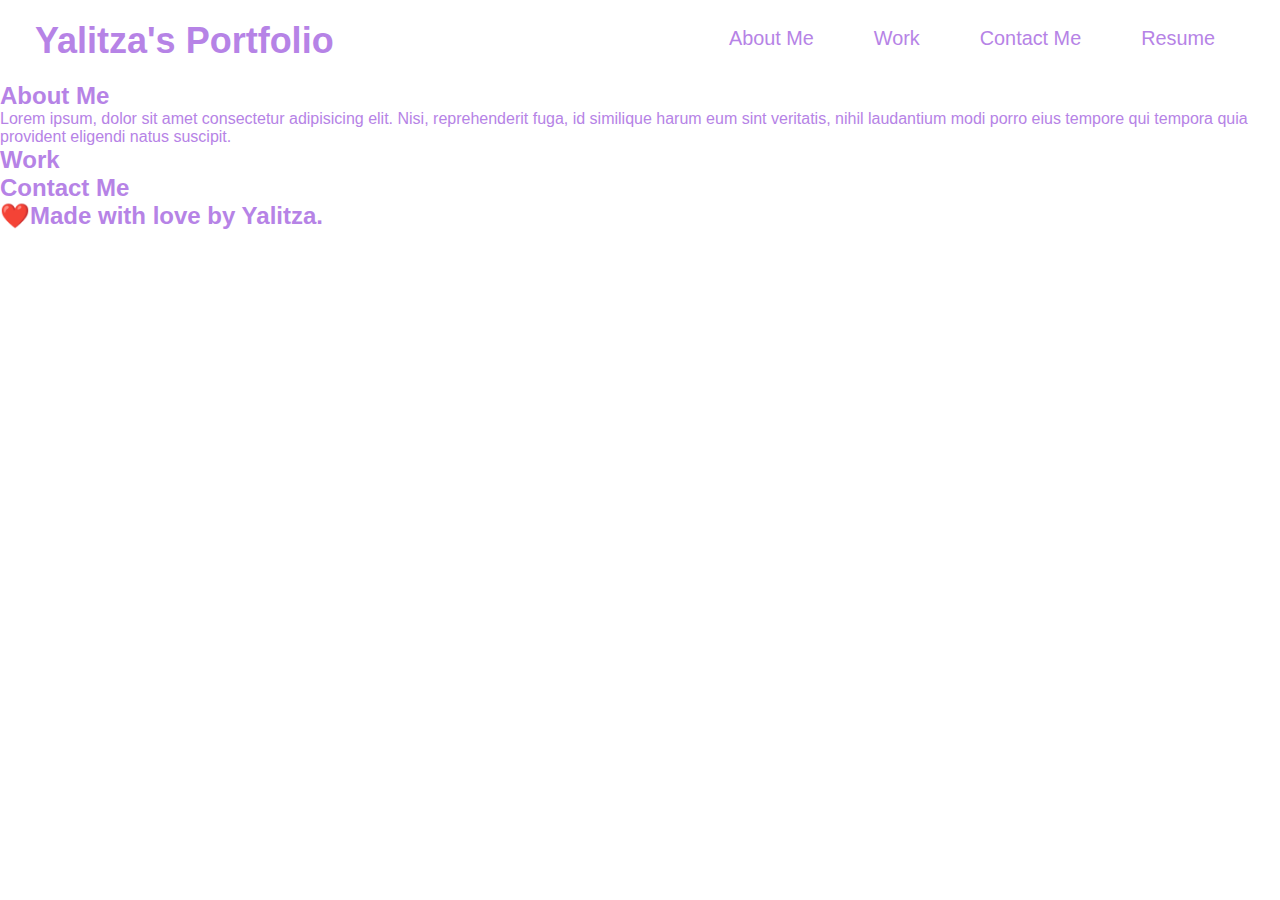
==== yalitzaportfolio/index.html @ 019d0d91 "save" ====
<!DOCTYPE html>
<html lang="em">
<head>
    <meta charset="UTF8" />
    <title>Yalitza's Portfolio</title>
    <link rel="stylesheet" href="assets/css/style.css">
</head>

<body>
    <!--navigation-->
    <header>
        <h1>
            <a href="/">Yalitza's Portfolio</a>
        </h1>
        <nav>
            <ul>
                <li>
                    <a href="#aboutme">About Me</a>
                </li>
                <li>
                    <a href="#work">Work</a>
                </li>
                <li>
                    <a href="#contactme">Contact Me</a>
                </li>
                <li>
                    <a href="#resume">Resume</a>
                </li>
            </ul>
        </nav>
    </header>

    

    <!--About me section-->
    <section id="aboutme">
        <div>
            <h2>About Me</h2>
        </div>
        <div>
            <p>
                Lorem ipsum, dolor sit amet consectetur adipisicing elit. Nisi, reprehenderit fuga, id similique harum eum sint veritatis, nihil laudantium modi porro eius tempore qui tempora quia provident eligendi natus suscipit.
            </p>
        </div>
    </section>

    <section id="work">
        <div>
            <h2>Work</h2>
        </div>
    </section>

    <section id="contactme">
        <div>
            <h2>Contact Me</h2>
        </div>
    </section>


    <!--footer-->
    <footer class="footer">
        <h2>❤️Made with love by Yalitza.</h2>
    </footer>

</body>
</html>
</html>
---- yalitzaportfolio/assets/css/style.css ----
* {
    margin: 0;
    padding: 0;
    box-sizing: border-box;
}

body {
    color: #b683e6;
    font-family: Helvetica, Arial, sans-serif;}

/* header style */    
header {
    padding: 20px 35px;
    background-color: white;
    display: flex;
    justify-content: space-between;
    flex-wrap: wrap;
}
    
header h1 {
    font-weight: bold;
    font-size: 36px;
    color: #b683e6;
    margin: 0;
}

header a {
    text-decoration: none;
    color: #b683e6;
}

header nav {
    margin: 7px 0;
}

header nav ul {
    display: flex;
    flex-wrap: wrap;
    justify-content: space-between;
    align-items: center;
    list-style: none;
}

header nav ul li a {
    margin: 0 30px;
    font-weight: lighter;
    font-size: 1.55vw;

 /* header style */    
 
 /* Hero style start*/
.hero {
    background-image: url(../images/pasterl.jpg);
    background-size: cover;
    background-position: center;
    display: flex;
    justify-content: center;
    flex-wrap: wrap; 
}
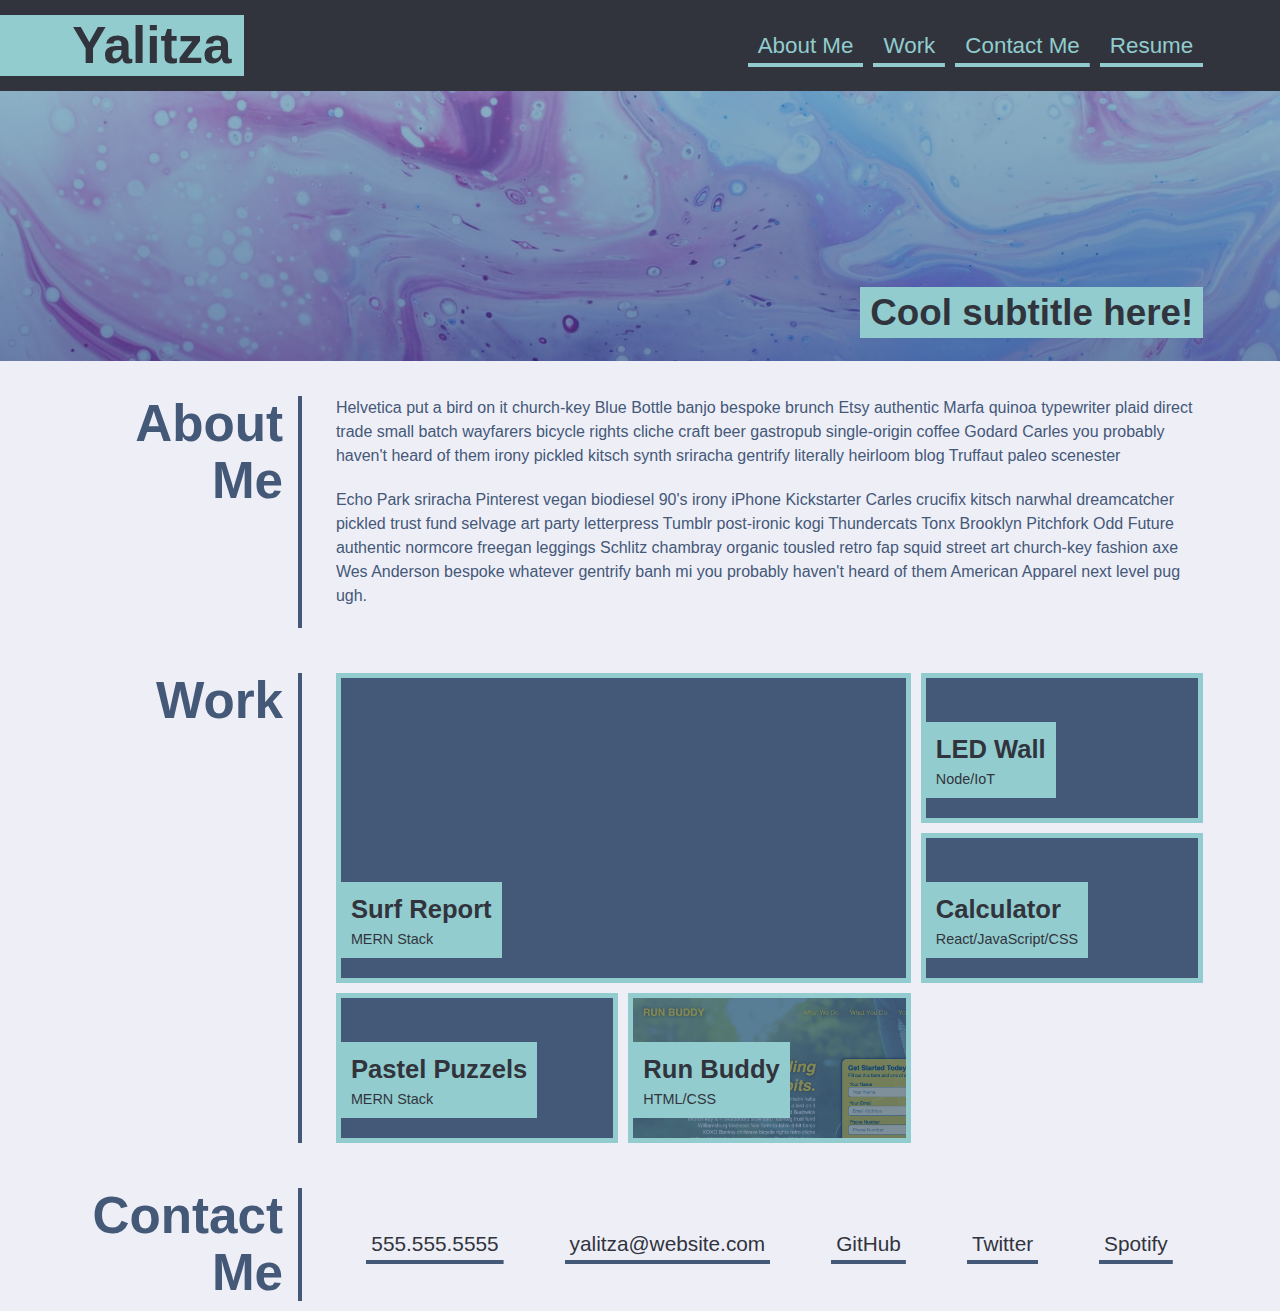
==== commit 193730dd: "add more CSS and items" ====
--- a/yalitzaportfolio/index.html
+++ b/yalitzaportfolio/index.html
@@ -1,67 +1,115 @@
 <!DOCTYPE html>
-<html lang="em">
+<html lang="en">
+
 <head>
-    <meta charset="UTF8" />
-    <title>Yalitza's Portfolio</title>
-    <link rel="stylesheet" href="assets/css/style.css">
+  <meta charset="UTF-8">
+  <meta name="viewport" content="width=device-width, initial-scale=1.0">
+  <meta http-equiv="X-UA-Compatible" content="ie=edge">
+  <title>Yalitza // Web Developer</title>
+  <link rel="stylesheet" href="./assets/css/style.css" />
 </head>
 
 <body>
-    <!--navigation-->
-    <header>
-        <h1>
-            <a href="/">Yalitza's Portfolio</a>
-        </h1>
-        <nav>
-            <ul>
-                <li>
-                    <a href="#aboutme">About Me</a>
-                </li>
-                <li>
-                    <a href="#work">Work</a>
-                </li>
-                <li>
-                    <a href="#contactme">Contact Me</a>
-                </li>
-                <li>
-                    <a href="#resume">Resume</a>
-                </li>
-            </ul>
-        </nav>
-    </header>
+  <!-- main logo / nav -->
+  <header>
+    <h1>Yalitza</h1>
+    <nav>
+      <a href="#about">About Me</a>
+      <a href="#work">Work</a>
+      <a href="#contact">Contact Me</a>
+      <!-- Link this to your resume! -->
+      <a href="#">Resume</a>
+    </nav>
+  </header>
+
+  <!-- hero banner -->
+  <section class="hero-banner">
+    <div>
+      <h2>Cool subtitle here!</h2>
+    </div>
+  </section>
+
+  <main class="page-wrapper">
+    <!-- about me -->
+    <section class="page-section" id="about">
+      <h2>About Me</h2>
+      <div>
+        <p>
+          Helvetica put a bird on it church-key Blue Bottle banjo bespoke brunch Etsy authentic Marfa quinoa typewriter
+          plaid
+          direct trade small batch wayfarers bicycle rights cliche craft beer gastropub single-origin coffee Godard
+          Carles you
+          probably haven't heard of them irony pickled kitsch synth sriracha gentrify literally heirloom blog Truffaut
+          paleo
+          scenester
+        </p>
+        <p>
+          Echo Park sriracha Pinterest vegan biodiesel 90's irony iPhone Kickstarter Carles crucifix kitsch narwhal
+          dreamcatcher pickled trust fund selvage art party letterpress Tumblr post-ironic kogi Thundercats Tonx
+          Brooklyn Pitchfork Odd Future authentic normcore freegan leggings Schlitz chambray organic tousled retro fap
+          squid street art church-key fashion axe Wes Anderson bespoke whatever gentrify banh mi you probably haven't
+          heard of them American Apparel next level pug ugh.
+        </p>
+      </div>
+    </section>
+
+    <!-- portfolio grid -->
+    <section class="page-section" id="work">
+      <h2>Work</h2>
+      <div class="grid-container">
+
+        <a href="#" class="grid-item surf-report">
+          <div>
+            <h3>Surf Report</h3>
+            <span>MERN Stack</span>
+          </div>
+        </a>
+        
+        <a href="#" class="grid-item led-wall">
+          <div>
+            <h3>LED Wall</h3>
+            <span>Node/IoT</span>
+          </div>
+        </a>
+        <a href="#" class="grid-item react-calc">
+          <div>
+            <h3>Calculator</h3>
+            <span>React/JavaScript/CSS</span>
+          </div>
+        </a>
+
+        <a href="#" class="grid-item pastel-puzzles">
+          <div>
+            <h3>Pastel Puzzels</h3>
+            <span>MERN Stack</span>
+          </div>
+        </a>
 
     
+        <a href="#" class="grid-item run-buddy">
+          <div>
+            <h3>Run Buddy</h3>
+            <span>HTML/CSS</span>
+          </div>
+        </a>
 
-    <!--About me section-->
-    <section id="aboutme">
-        <div>
-            <h2>About Me</h2>
-        </div>
-        <div>
-            <p>
-                Lorem ipsum, dolor sit amet consectetur adipisicing elit. Nisi, reprehenderit fuga, id similique harum eum sint veritatis, nihil laudantium modi porro eius tempore qui tempora quia provident eligendi natus suscipit.
-            </p>
-        </div>
+      </div>
     </section>
 
-    <section id="work">
-        <div>
-            <h2>Work</h2>
-        </div>
+    <!-- contact -->
+    <section class="page-section contact" id="contact">
+      <h2>Contact Me</h2>
+      <div>
+        <address>
+          <a href="tel:+15555555555">555.555.5555</a>
+          <a href="mailto:yalitza@website.com">yalitza@website.com</a>
+          <a href="#">GitHub</a>
+          <a href="#">Twitter</a>
+          <a href="#">Spotify</a>
+        </address>
+      </div>
     </section>
+  </main>
+</body>
 
-    <section id="contactme">
-        <div>
-            <h2>Contact Me</h2>
-        </div>
-    </section>
-
-
-    <!--footer-->
-    <footer class="footer">
-        <h2>❤️Made with love by Yalitza.</h2>
-    </footer>
-
-</body>
-</html>
 </html>--- a/yalitzaportfolio/assets/css/style.css
+++ b/yalitzaportfolio/assets/css/style.css
@@ -7,6 +7,10 @@
 body {
     color: #b683e6;
     font-family: Helvetica, Arial, sans-serif;}
+
+body, html {
+    height: 100%;
+}    
 
 /* header style */    
 header {
@@ -45,18 +49,372 @@
     margin: 0 30px;
     font-weight: lighter;
     font-size: 1.55vw;
-
- /* header style */    
+}
+ /* header style */   
  
- /* Hero style start*/
 .hero {
-    background-image: url(../images/pasterl.jpg);
+    background-image: linear-gradient(rgba(255, 251, 251, 0.5), rgba(0, 0, 0, 0.5)), url("../images/pastel.jpg");
+    height: 30%;
+    background-position: center;
+    background-repeat: no-repeat;
+    background-size: cover;
+    /* position: relative; */
+}
+.hero-text {
+    /* background-color: #e1ffc4; */
+    font-size: 55px;
+    text-align: center;
+    position: absolute;
+    top: 30%;
+    left: 50%;
+    transform: translate(-50%, -50%);
+    border-bottom: solid 5px white;
+    color: white;
+}
+
+
+
+     
+ /*About Me*/
+
+.grid-container-about {
+    display: grid;
+    justify-content: space-between;
+    align-content: center;
+    grid-template-columns: 1fr 2fr;
+    grid-template-rows: 200px;
+    grid-gap: 20px;
+}
+
+/*Work*/
+.grid-container-work {
+    display: grid;
+    grid-template-columns: 1fr 1fr;
+    grid-auto-rows: minmax(150px, auto);
+    grid-gap: 20px;
+    justify-content: center;
+    align-content: center;
+    height: 50px;
+}
+
+.work-item{
+    background: #ffc4e1;
+    color: white;
+    padding: 100px;
+}
+
+.work-item:nth-child(even) {
+    background: #e1ffc4;
+    color: purple; 
+}
+
+.item1 {
+    align-self: start;
+}
+
+
+
+
+
+/* New CSS code */
+* {
+    box-sizing: border-box;
+  }
+  
+  /* brand color palette */
+  :root {
+    --primary: rgba(68, 88, 119, 1);
+    --secondary: rgba(146, 204, 206, 1);
+    --tertiary: rgba(49, 52, 61, 1);
+    --dark: rgba(28, 29, 33, 1);
+    --light: rgba(238, 238, 247, 1);
+  }
+  
+  body {
+    margin: 0;
+    padding: 0;
+    font-family: 'Trebuchet MS', 'Lucida Sans Unicode', 'Lucida Grande', 'Lucida Sans', Arial, sans-serif;
+    color: var(--primary);
+    background-color: var(--light);
+    line-height: 1.5;
+  }
+  
+  h1,
+  h2,
+  h3,
+  h4,
+  h5,
+  h6 {
+    margin: 0;
+  }
+  
+  p {
+    margin: 0;
+  }
+  
+  header {
+    padding: 15px 6% 15px 0;
+    display: flex;
+    flex-direction: row;
+    justify-content: space-between;
+    flex-wrap: wrap;
+    align-items: center;
+    background-color: var(--tertiary);
+    box-shadow: 0 5px 35px rgba(146, 204, 206, 0.4);
+  }
+  
+  header h1 {
+    color: var(--tertiary);
+    background-color: var(--secondary);
+    padding: 5px 1% 5px 6%;
+    margin: 0;
+    font-size: 4vw;
+    line-height: 1;
+  }
+  
+  nav {
+    display: flex;
+    flex-direction: row;
+    flex-wrap: wrap;
+  }
+  
+  nav a {
+    text-decoration: none;
+    padding: 5px 10px;
+    color: var(--secondary);
+    margin-right: 10px;
+    background-image: linear-gradient(270deg, var(--secondary) 0%, var(--secondary) 100%);
+    background-repeat: no-repeat;
+    background-size: 100% 0.2em;
+    background-position: bottom;
+    transition: all 0.25s ease-in;
+    font-size: 1.4rem;
+  }
+  
+  nav a:hover {
+    background-size: 100% 100%;
+    color: var(--primary);
+  }
+  
+  nav a:last-child {
+    margin-right: 0;
+  }
+  
+  main {
+    margin-top: 20px;
+    margin-bottom: 45px;
+  }
+  
+  .hero-banner {
+    background: rgb(68, 88, 120);
+    background-image: url("../images/pastel.jpg"), linear-gradient(180deg, var(--secondary) 0%, var(--primary) 100%);
     background-size: cover;
     background-position: center;
-    display: flex;
-    justify-content: center;
-    flex-wrap: wrap; 
-}
-
-
- +    background-blend-mode: soft-light;
+    min-height: 30vh;
+    color: var(--light);
+    padding: 2% 6%;
+    display: flex;
+    justify-content: flex-end;
+    align-items: flex-end;
+    text-align: right;
+  }
+  
+  .hero-banner div {
+    flex: 0 0 90%;
+  }
+  
+  .hero-banner h2 {
+    background-color: var(--secondary);
+    color: var(--tertiary);
+    margin: 0;
+    padding: 5px 10px;
+    font-size: 2.3rem;
+    line-height: 1.2;
+    display: inline;
+  }
+  
+  .page-wrapper {
+    max-width: 88%;
+    margin-left: auto;
+    margin-right: auto;
+  }
+  
+  .page-section {
+    margin: 25px 0;
+    padding: 10px 0;
+    display: flex;
+    flex-direction: row;
+    flex-wrap: wrap;
+    align-items: stretch;
+    justify-content: space-between;
+  }
+  
+  .page-section > h2 {
+    flex: 0 0 20%;
+    text-align: right;
+    padding-right: 15px;
+    border-right: 4px solid var(--primary);
+    font-size: 4vw;
+    line-height: 1.1;
+  }
+  
+  .page-section > div {
+    flex: 0 0 77%;
+  }
+  
+  .page-section p {
+    margin-bottom: 20px;
+  }
+  
+  .grid-container {
+    display: grid;
+    column-gap: 10px;
+    row-gap: 10px;
+    grid-auto-flow: dense;
+    /* create a 12 column grid */
+    grid-template-columns: repeat(12, 1fr);
+    /* set each row to be atleast 150px tall and a max of 1fr */
+    grid-auto-rows: minmax(150px, 1fr);
+  }
+  
+  .grid-item {
+    border: 5px solid var(--secondary);
+    grid-column: span 4;
+    background-color: var(--primary);
+    color: var(--tertiary);
+    min-height: 150px;
+    display: flex;
+    align-items: flex-end;
+    padding: 0 0 20px 0;
+    text-decoration: none;
+    background-blend-mode: soft-light;
+    background-size: 150%;
+    transition: all 0.5s;
+    font-size: 0.9rem;
+  }
+  
+  /* feature first portfolio item */
+  .grid-item:first-child {
+      grid-column: span 8;
+      grid-row: span 2;
+  }
+  
+  .grid-item:hover {
+    background-color: rgba(0, 0, 0, 0.3);
+  }
+  
+  .grid-item div {
+    background-color: var(--secondary);
+    padding: 8px 10px;
+  }
+  
+  .grid-item h3 {
+    font-size: 1.6rem;
+  }
+  
+  .contact address {
+    display: flex;
+    flex-wrap: wrap;
+    justify-content: space-around;
+    align-items: center;
+    height: 100%;
+  }
+  
+  .contact address a {
+    color: var(--tertiary);
+    padding: 5px;
+    text-decoration: none;
+    font-size: 1.3rem;
+    font-style: normal;
+    background-image: linear-gradient(270deg, var(--primary) 0%, var(--primary) 100%);
+    background-repeat: no-repeat;
+    background-size: 100% 0.2em;
+    background-position: bottom;
+    transition: all 0.25s ease-in;
+    margin: 0 0.2rem 0.1rem;
+    display: inline-block;
+  }
+  
+  .contact address a:hover {
+    background-size: 100% 88%;
+    color: var(--secondary);
+  }
+  
+  /* PORTFOLIO PROJECT IMAGES */
+  .run-buddy {
+    background-image: url("../images/02-run-buddy.jpg");
+  }
+  
+  .led-wall {
+    background-image: url("../images/02-portfolio-1.jpg");
+  }
+  
+  .react-calc {
+    background-image: url("../images/02-portfolio-2.jpg");
+  }
+  
+  .pastel-puzzles {
+    background-image: url("../images/02-portfolio-3.jpg");
+  }
+  
+  .surf-report {
+    background-image: url("../images/02-portfolio-4.jpg");
+  }
+  
+  /* END PORTFOLIO PROJECT IMAGES */
+  
+  @media screen and (max-width: 980px) {
+    header {
+      padding: 0 0 10px 0;
+      justify-content: center;
+      text-align: center;
+    }
+  
+    header h1 {
+      width: 100%;
+      padding: 5px;
+      margin-bottom: 10px;
+      font-size: 10vw;
+    }
+  
+    header nav {
+      justify-content: center;
+    }
+  
+    .page-section > h2,
+    .page-section > div {
+      flex: 0 0 100%;
+    }
+  
+    .page-section > h2 {
+      border-right: none;
+      border-bottom: 4px solid var(--primary);
+      margin-bottom: 20px;
+      padding-bottom: 10px;
+      text-align: left;
+      font-size: 7vw;
+    }
+  }
+  
+  @media screen and (max-width: 768px) {
+    .grid-item,
+    .grid-item:first-child {
+      grid-column: 1 / -1;
+    }
+  
+    .grid-container {
+      grid-auto-rows: minmax(200px, 1fr);
+    }
+  
+    .hero-banner {
+      justify-content: center;
+      text-align: center;
+    }
+  
+    .contact address {
+      flex-direction: column;
+      align-items: flex-start;
+    }
+  }
+  